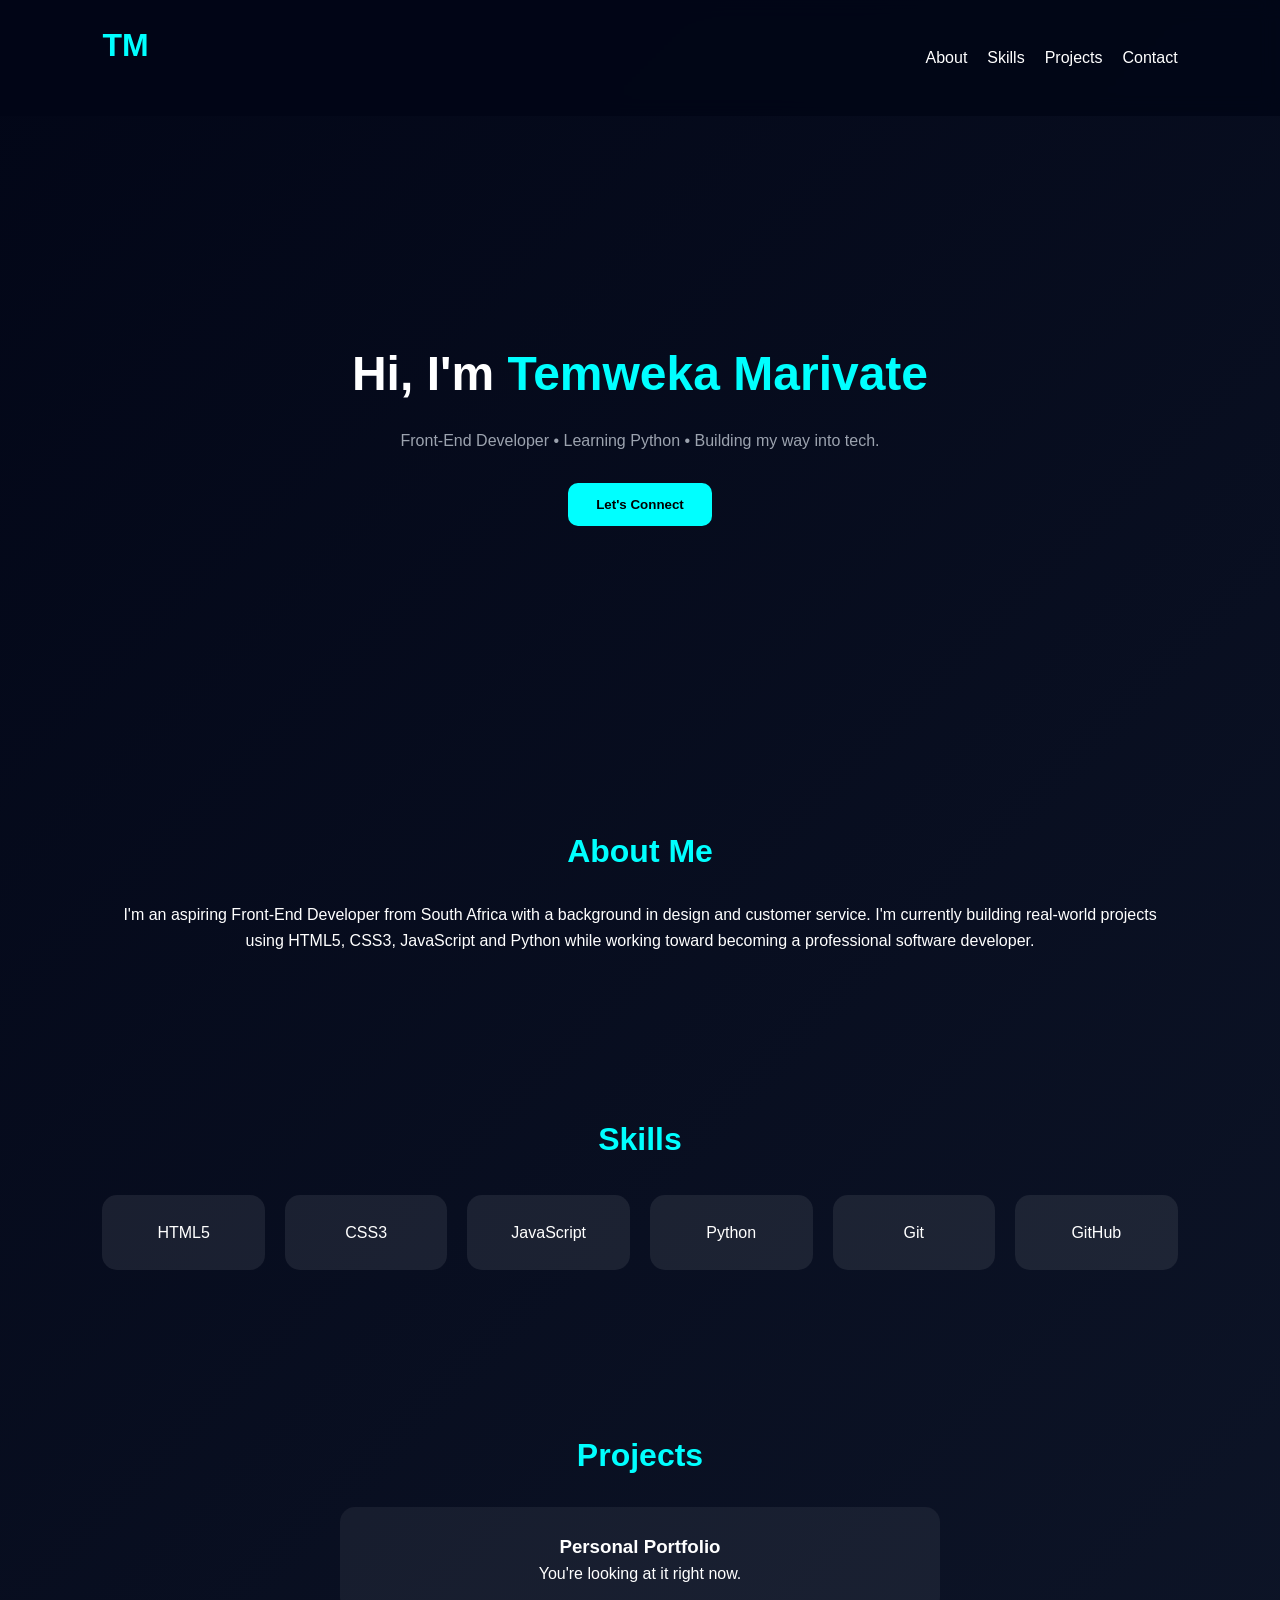
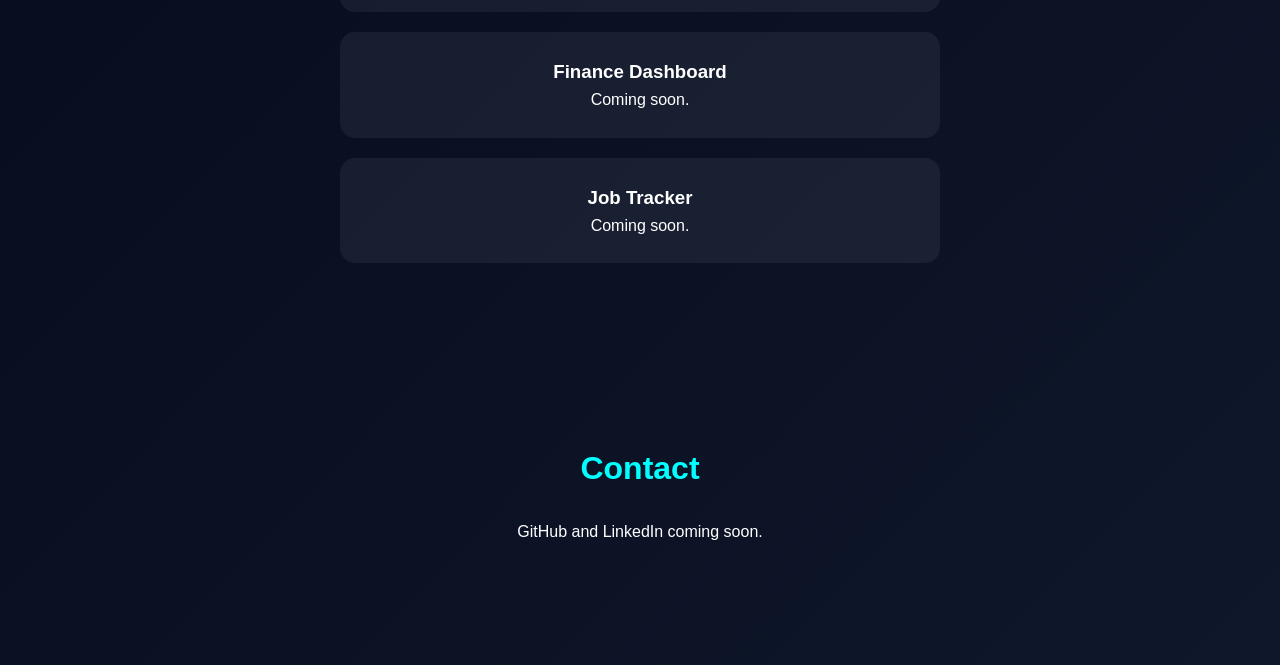
==== Portfolio/index.html @ 1a408f0f "Build portfolio landing page" ====
<!DOCTYPE html>
<html lang="en">
<head>
    <meta charset="UTF-8">
    <meta name="viewport" content="width=device-width, initial-scale=1.0">
    <title>Temweka Marivate | Front-End Developer</title>
    <link rel="stylesheet" href="style.css">
</head>
<body>

<nav>
    <h2>TM</h2>

    <ul>
        <li><a href="#about">About</a></li>
        <li><a href="#skills">Skills</a></li>
        <li><a href="#projects">Projects</a></li>
        <li><a href="#contact">Contact</a></li>
    </ul>
</nav>

<header class="hero">

    <h1>Hi, I'm <span>Temweka Marivate</span></h1>

    <p>
        Front-End Developer • Learning Python • Building my way into tech.
    </p>

    <button id="helloBtn">
        Let's Connect
    </button>

</header>

<section id="about">

    <h2>About Me</h2>

    <p>
        I'm an aspiring Front-End Developer from South Africa with a background
        in design and customer service. I'm currently building real-world
        projects using HTML5, CSS3, JavaScript and Python while working toward
        becoming a professional software developer.
    </p>

</section>

<section id="skills">

    <h2>Skills</h2>

    <div class="cards">

        <div class="card">HTML5</div>

        <div class="card">CSS3</div>

        <div class="card">JavaScript</div>

        <div class="card">Python</div>

        <div class="card">Git</div>

        <div class="card">GitHub</div>

    </div>

</section>

<section id="projects">

    <h2>Projects</h2>

    <div class="project-card">
        <h3>Personal Portfolio</h3>
        <p>You're looking at it right now.</p>
    </div>

    <div class="project-card">
        <h3>Finance Dashboard</h3>
        <p>Coming soon.</p>
    </div>

    <div class="project-card">
        <h3>Job Tracker</h3>
        <p>Coming soon.</p>
    </div>

</section>

<section id="contact">

    <h2>Contact</h2>

    <p>GitHub and LinkedIn coming soon.</p>

</section>

<script src="script.js"></script>

</body>
</html>
---- Portfolio/style.css ----
*{
margin:0;
padding:0;
box-sizing:border-box;
}

html{
scroll-behavior:smooth;
}

body{
font-family:Arial,sans-serif;
background:linear-gradient(135deg,#020617,#0f172a);
color:white;
line-height:1.6;
}

nav{
display:flex;
justify-content:space-between;
align-items:center;
padding:20px 8%;
position:sticky;
top:0;
background:rgba(2,6,23,.9);
backdrop-filter:blur(10px);
}

nav ul{
display:flex;
gap:20px;
list-style:none;
}

nav a{
color:white;
text-decoration:none;
}

.hero{
min-height:70vh;
display:flex;
flex-direction:column;
justify-content:center;
align-items:center;
text-align:center;
padding:20px;
}

.hero h1{
font-size:3rem;
margin-bottom:15px;
}

.hero span{
color:cyan;
}

.hero p{
max-width:600px;
color:#9ca3af;
margin-bottom:30px;
}

button{
padding:14px 28px;
background:cyan;
border:none;
border-radius:10px;
font-weight:bold;
cursor:pointer;
transition:.3s;
}

button:hover{
transform:translateY(-4px);
box-shadow:0 10px 25px rgba(0,255,255,.3);
}

section{
padding:80px 8%;
text-align:center;
}

h2{
color:cyan;
margin-bottom:25px;
font-size:2rem;
}

.cards{
display:grid;
grid-template-columns:repeat(auto-fit,minmax(140px,1fr));
gap:20px;
margin-top:30px;
}

.card{
background:rgba(255,255,255,.08);
padding:25px;
border-radius:15px;
transition:.3s;
}

.card:hover{
transform:translateY(-6px);
}

.project-card{
background:rgba(255,255,255,.06);
padding:25px;
margin:20px auto;
max-width:600px;
border-radius:15px;
transition:.3s;
}

.project-card:hover{
transform:translateY(-5px);
border:1px solid cyan;
}

#contact{
padding-bottom:120px;
}

@media(max-width:700px){

nav{
flex-direction:column;
gap:15px;
}

nav ul{
flex-wrap:wrap;
justify-content:center;
}

.hero h1{
font-size:2.2rem;
}

}
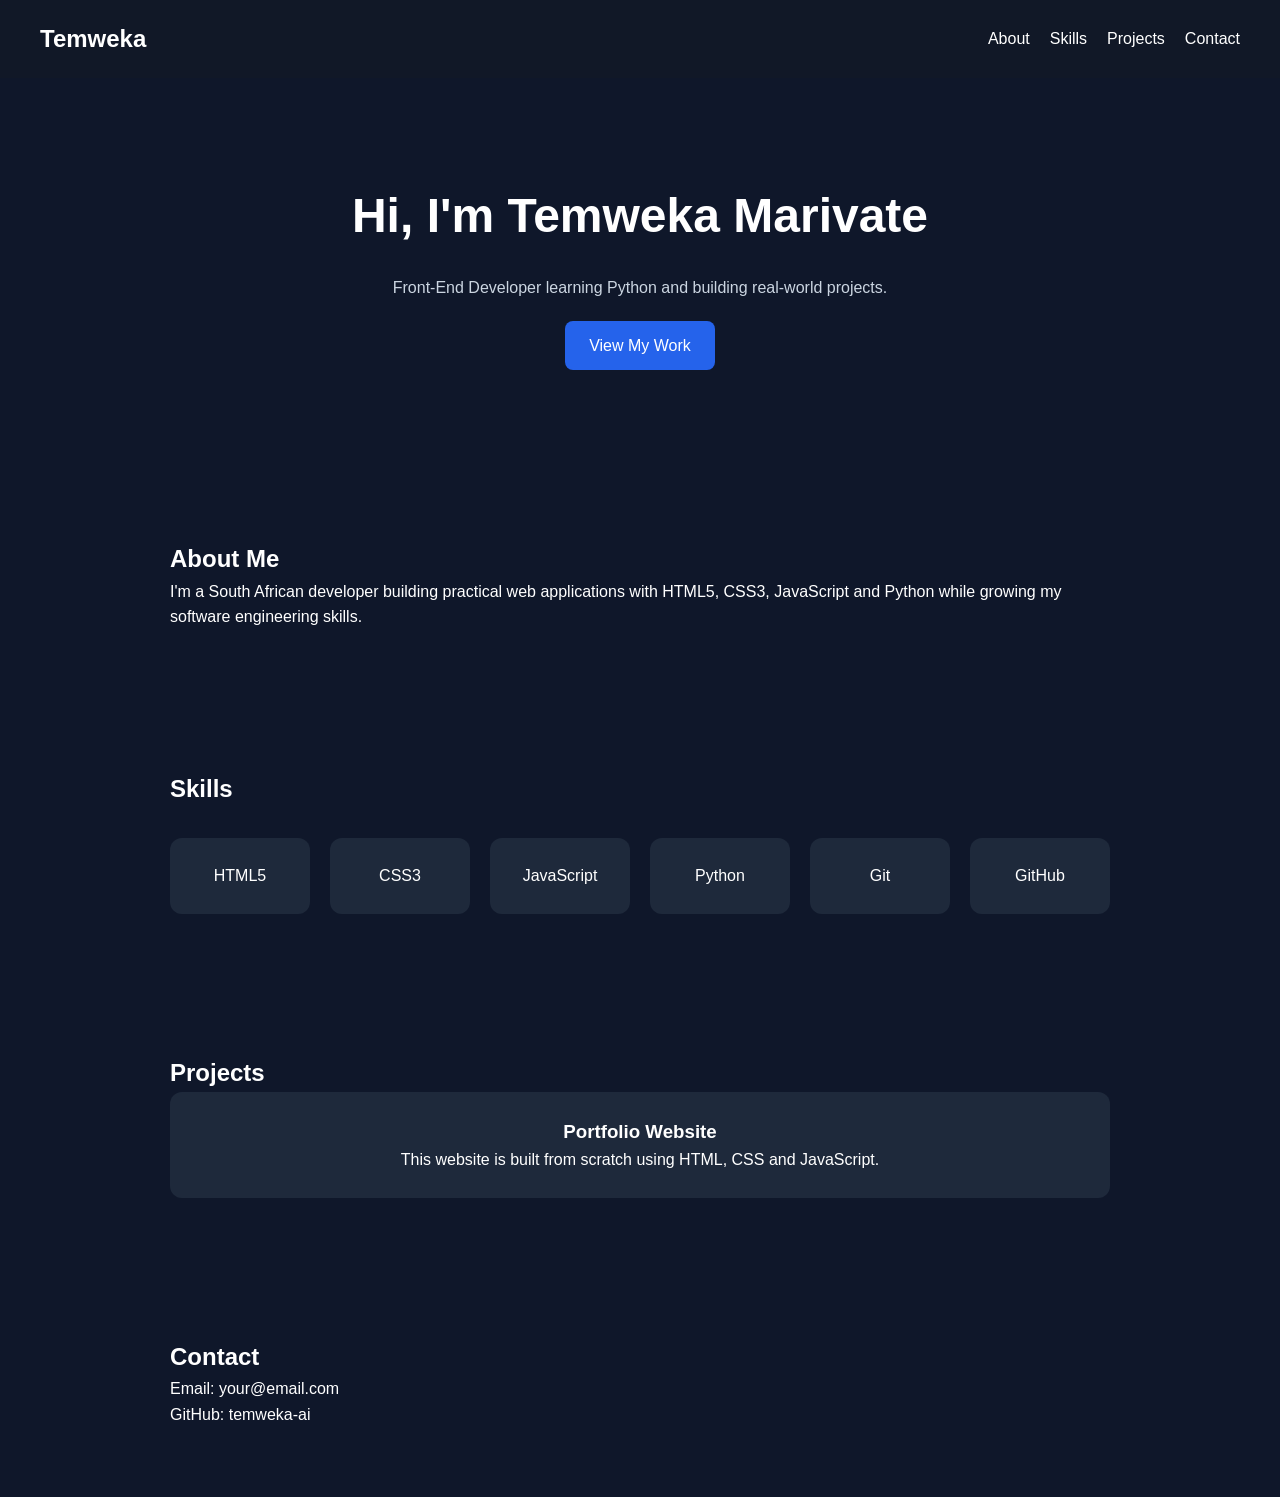
==== commit 425f6150: "Create portfolio landing page sections" ====
--- a/Portfolio/index.html
+++ b/Portfolio/index.html
@@ -9,7 +9,7 @@
 <body>
 
 <nav>
-    <h2>TM</h2>
+    <h2>Temweka</h2>
 
     <ul>
         <li><a href="#about">About</a></li>
@@ -21,15 +21,11 @@
 
 <header class="hero">
 
-    <h1>Hi, I'm <span>Temweka Marivate</span></h1>
+    <h1>Hi, I'm Temweka Marivate</h1>
 
-    <p>
-        Front-End Developer • Learning Python • Building my way into tech.
-    </p>
+    <p>Front-End Developer learning Python and building real-world projects.</p>
 
-    <button id="helloBtn">
-        Let's Connect
-    </button>
+    <a href="#projects" class="btn">View My Work</a>
 
 </header>
 
@@ -38,10 +34,8 @@
     <h2>About Me</h2>
 
     <p>
-        I'm an aspiring Front-End Developer from South Africa with a background
-        in design and customer service. I'm currently building real-world
-        projects using HTML5, CSS3, JavaScript and Python while working toward
-        becoming a professional software developer.
+        I'm a South African developer building practical web applications with
+        HTML5, CSS3, JavaScript and Python while growing my software engineering skills.
     </p>
 
 </section>
@@ -50,18 +44,13 @@
 
     <h2>Skills</h2>
 
-    <div class="cards">
+    <div class="skills-grid">
 
         <div class="card">HTML5</div>
-
         <div class="card">CSS3</div>
-
         <div class="card">JavaScript</div>
-
         <div class="card">Python</div>
-
         <div class="card">Git</div>
-
         <div class="card">GitHub</div>
 
     </div>
@@ -73,18 +62,11 @@
     <h2>Projects</h2>
 
     <div class="project-card">
-        <h3>Personal Portfolio</h3>
-        <p>You're looking at it right now.</p>
-    </div>
 
-    <div class="project-card">
-        <h3>Finance Dashboard</h3>
-        <p>Coming soon.</p>
-    </div>
+        <h3>Portfolio Website</h3>
 
-    <div class="project-card">
-        <h3>Job Tracker</h3>
-        <p>Coming soon.</p>
+        <p>This website is built from scratch using HTML, CSS and JavaScript.</p>
+
     </div>
 
 </section>
@@ -93,7 +75,9 @@
 
     <h2>Contact</h2>
 
-    <p>GitHub and LinkedIn coming soon.</p>
+    <p>Email: your@email.com</p>
+
+    <p>GitHub: temweka-ai</p>
 
 </section>
 
--- a/Portfolio/style.css
+++ b/Portfolio/style.css
@@ -1,143 +1,77 @@
 *{
-margin:0;
-padding:0;
-box-sizing:border-box;
-}
-
-html{
-scroll-behavior:smooth;
+    margin:0;
+    padding:0;
+    box-sizing:border-box;
 }
 
 body{
-font-family:Arial,sans-serif;
-background:linear-gradient(135deg,#020617,#0f172a);
-color:white;
-line-height:1.6;
+    font-family:Arial,sans-serif;
+    background:#0f172a;
+    color:white;
+    line-height:1.6;
 }
 
 nav{
-display:flex;
-justify-content:space-between;
-align-items:center;
-padding:20px 8%;
-position:sticky;
-top:0;
-background:rgba(2,6,23,.9);
-backdrop-filter:blur(10px);
+    display:flex;
+    justify-content:space-between;
+    align-items:center;
+    padding:20px 40px;
+    background:#111827;
+    position:sticky;
+    top:0;
 }
 
 nav ul{
-display:flex;
-gap:20px;
-list-style:none;
+    display:flex;
+    gap:20px;
+    list-style:none;
 }
 
 nav a{
-color:white;
-text-decoration:none;
+    color:white;
+    text-decoration:none;
 }
 
 .hero{
-min-height:70vh;
-display:flex;
-flex-direction:column;
-justify-content:center;
-align-items:center;
-text-align:center;
-padding:20px;
+    text-align:center;
+    padding:100px 20px;
 }
 
 .hero h1{
-font-size:3rem;
-margin-bottom:15px;
-}
-
-.hero span{
-color:cyan;
+    font-size:3rem;
 }
 
 .hero p{
-max-width:600px;
-color:#9ca3af;
-margin-bottom:30px;
+    margin:20px 0;
+    color:#cbd5e1;
 }
 
-button{
-padding:14px 28px;
-background:cyan;
-border:none;
-border-radius:10px;
-font-weight:bold;
-cursor:pointer;
-transition:.3s;
-}
-
-button:hover{
-transform:translateY(-4px);
-box-shadow:0 10px 25px rgba(0,255,255,.3);
+.btn{
+    display:inline-block;
+    background:#2563eb;
+    color:white;
+    padding:12px 24px;
+    border-radius:8px;
+    text-decoration:none;
 }
 
 section{
-padding:80px 8%;
-text-align:center;
+    padding:70px 30px;
+    max-width:1000px;
+    margin:auto;
 }
 
-h2{
-color:cyan;
-margin-bottom:25px;
-font-size:2rem;
+.skills-grid{
+    display:grid;
+    grid-template-columns:repeat(auto-fit,minmax(120px,1fr));
+    gap:20px;
+    margin-top:30px;
 }
 
-.cards{
-display:grid;
-grid-template-columns:repeat(auto-fit,minmax(140px,1fr));
-gap:20px;
-margin-top:30px;
-}
-
-.card{
-background:rgba(255,255,255,.08);
-padding:25px;
-border-radius:15px;
-transition:.3s;
-}
-
-.card:hover{
-transform:translateY(-6px);
-}
-
+.card,
 .project-card{
-background:rgba(255,255,255,.06);
-padding:25px;
-margin:20px auto;
-max-width:600px;
-border-radius:15px;
-transition:.3s;
-}
-
-.project-card:hover{
-transform:translateY(-5px);
-border:1px solid cyan;
-}
-
-#contact{
-padding-bottom:120px;
-}
-
-@media(max-width:700px){
-
-nav{
-flex-direction:column;
-gap:15px;
-}
-
-nav ul{
-flex-wrap:wrap;
-justify-content:center;
-}
-
-.hero h1{
-font-size:2.2rem;
-}
-
+    background:#1e293b;
+    padding:25px;
+    border-radius:12px;
+    text-align:center;
 }
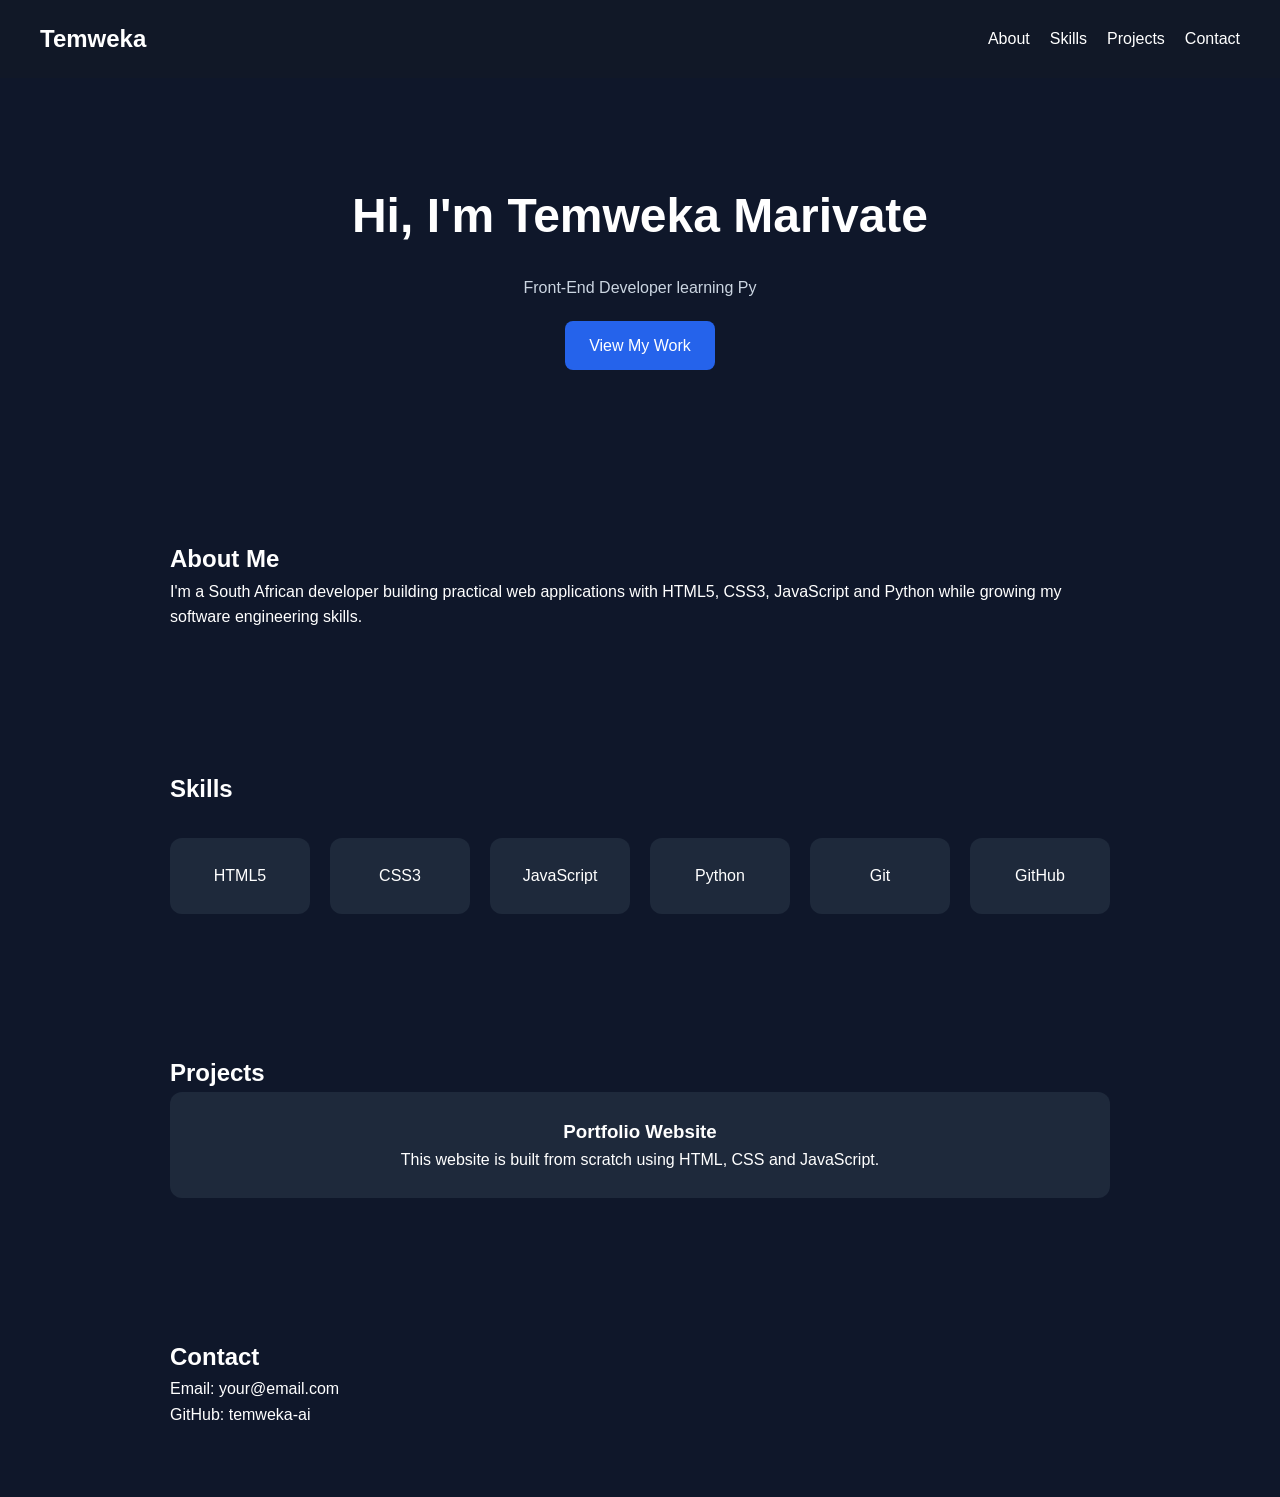
==== commit 85f3ae7d: "Add typing animation and responsive navigation" ====
--- a/Portfolio/index.html
+++ b/Portfolio/index.html
@@ -9,14 +9,18 @@
 <body>
 
 <nav>
+
     <h2>Temweka</h2>
 
-    <ul>
+    <button class="menu-btn" id="menuBtn">☰</button>
+
+    <ul id="navLinks">
         <li><a href="#about">About</a></li>
         <li><a href="#skills">Skills</a></li>
         <li><a href="#projects">Projects</a></li>
         <li><a href="#contact">Contact</a></li>
     </ul>
+
 </nav>
 
 <header class="hero">
--- a/Portfolio/style.css
+++ b/Portfolio/style.css
@@ -1,3 +1,7 @@
+html{
+    scroll-behavior:smooth;
+}
+
 *{
     margin:0;
     padding:0;
@@ -30,6 +34,11 @@
 nav a{
     color:white;
     text-decoration:none;
+    transition:0.3s;
+}
+
+nav a:hover{
+    color:#60a5fa;
 }
 
 .hero{
@@ -74,4 +83,41 @@
     padding:25px;
     border-radius:12px;
     text-align:center;
+}
+
+.menu-btn{
+    display:none;
+    background:none;
+    border:none;
+    color:white;
+    font-size:28px;
+    cursor:pointer;
+}
+
+@media(max-width:768px){
+
+    nav{
+        flex-wrap:wrap;
+    }
+
+    .menu-btn{
+        display:block;
+    }
+
+    nav ul{
+        display:none;
+        width:100%;
+        flex-direction:column;
+        margin-top:20px;
+        gap:15px;
+    }
+
+    nav ul.show{
+        display:flex;
+    }
+
+    .hero h1{
+        font-size:2.2rem;
+    }
+
 }
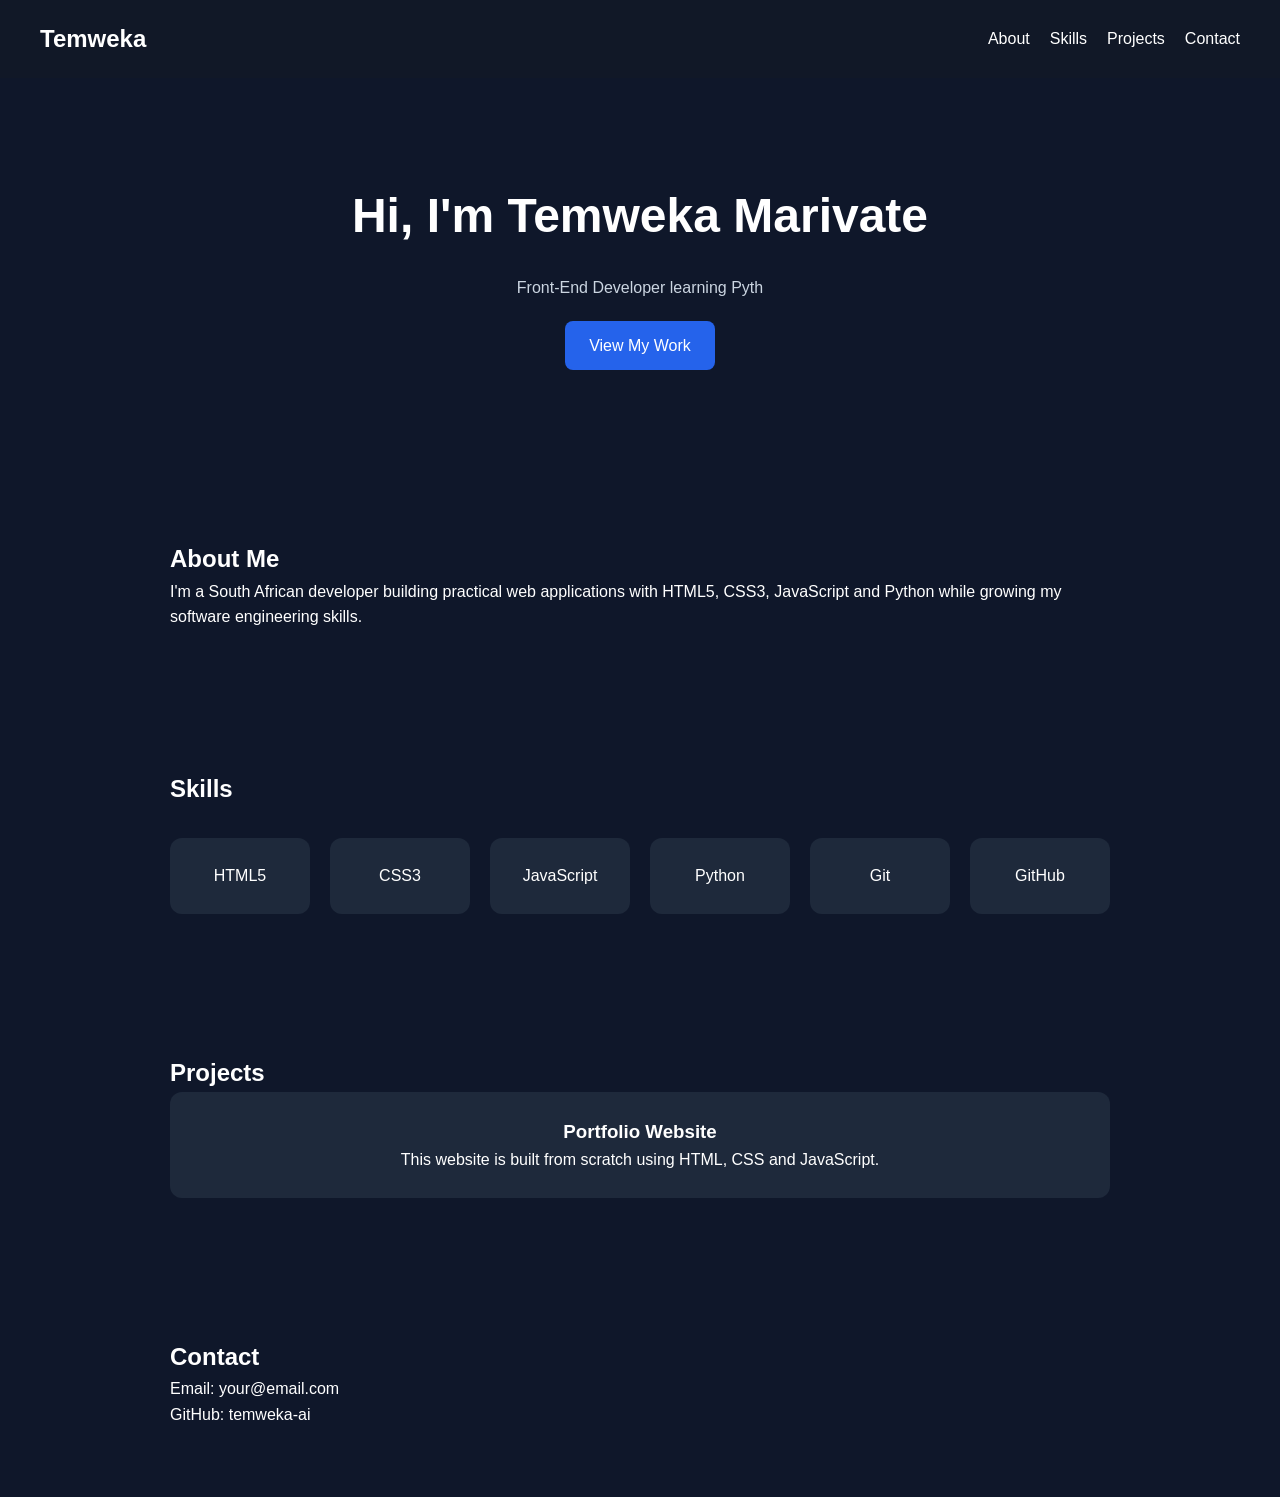
==== commit 498a5338: "Fix navbar overlapping section cards" ====
--- a/Portfolio/index.html
+++ b/Portfolio/index.html
@@ -33,7 +33,7 @@
 
 </header>
 
-<section id="about">
+<section id="about" class="hidden">
 
     <h2>About Me</h2>
 
@@ -44,7 +44,7 @@
 
 </section>
 
-<section id="skills">
+<section id="skills" class="hidden">
 
     <h2>Skills</h2>
 
@@ -61,7 +61,7 @@
 
 </section>
 
-<section id="projects">
+<section id="projects" class="hidden">
 
     <h2>Projects</h2>
 
@@ -75,7 +75,7 @@
 
 </section>
 
-<section id="contact">
+<section id="contact" class="hidden">
 
     <h2>Contact</h2>
 
--- a/Portfolio/style.css
+++ b/Portfolio/style.css
@@ -23,6 +23,7 @@
     background:#111827;
     position:sticky;
     top:0;
+    z-index:1000;
 }
 
 nav ul{
@@ -62,12 +63,19 @@
     padding:12px 24px;
     border-radius:8px;
     text-decoration:none;
+    transition:transform .25s ease, background .25s ease;
+}
+
+.btn:hover{
+    background:#3b82f6;
+    transform:translateY(-3px);
 }
 
 section{
     padding:70px 30px;
     max-width:1000px;
     margin:auto;
+    scroll-margin-top:80px;
 }
 
 .skills-grid{
@@ -120,4 +128,33 @@
         font-size:2.2rem;
     }
 
+}
+
+.hero{
+    animation:fadeIn 1s ease;
+}
+
+@keyframes fadeIn{
+
+    from{
+        opacity:0;
+        transform:translateY(20px);
+    }
+
+    to{
+        opacity:1;
+        transform:translateY(0);
+    }
+
+}
+
+.hidden{
+    opacity:0;
+    transform:translateY(40px);
+    transition:opacity .8s ease, transform .8s ease;
+}
+
+.show-section{
+    opacity:1;
+    transform:translateY(0);
 }
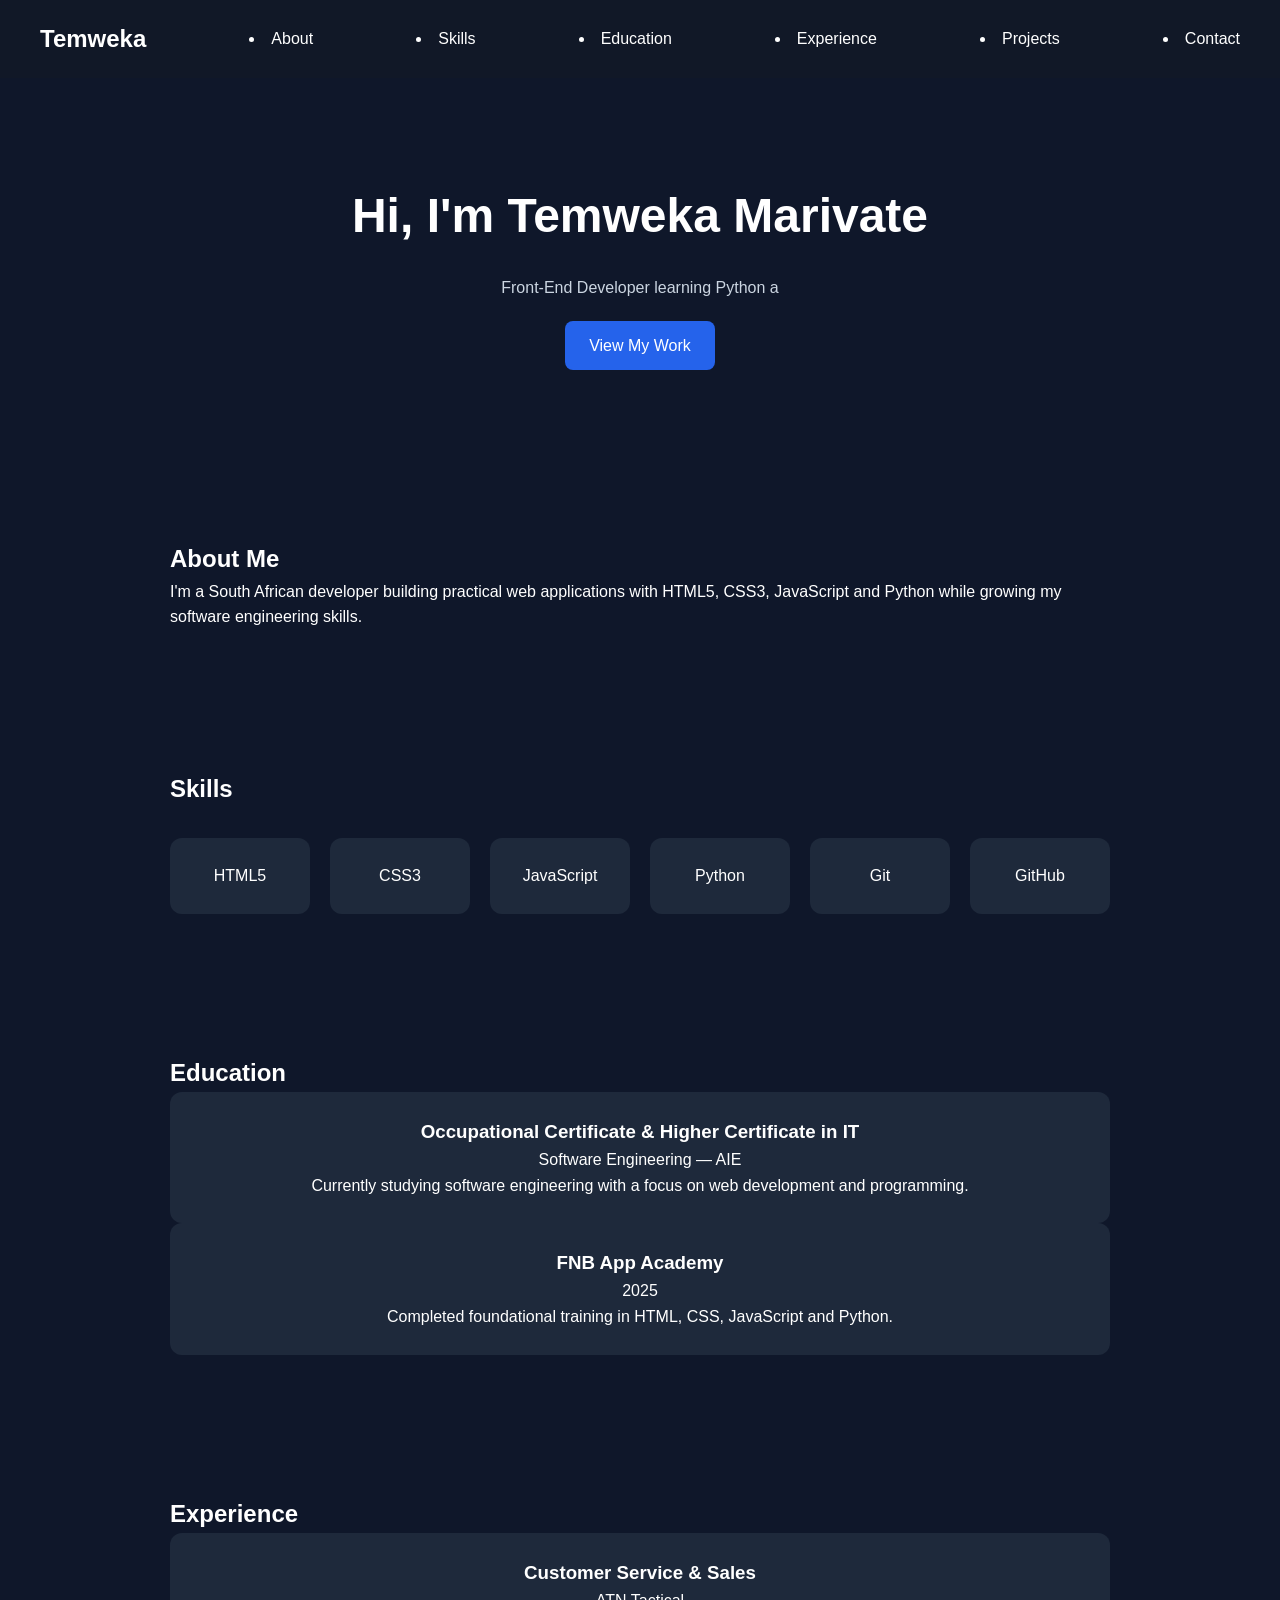
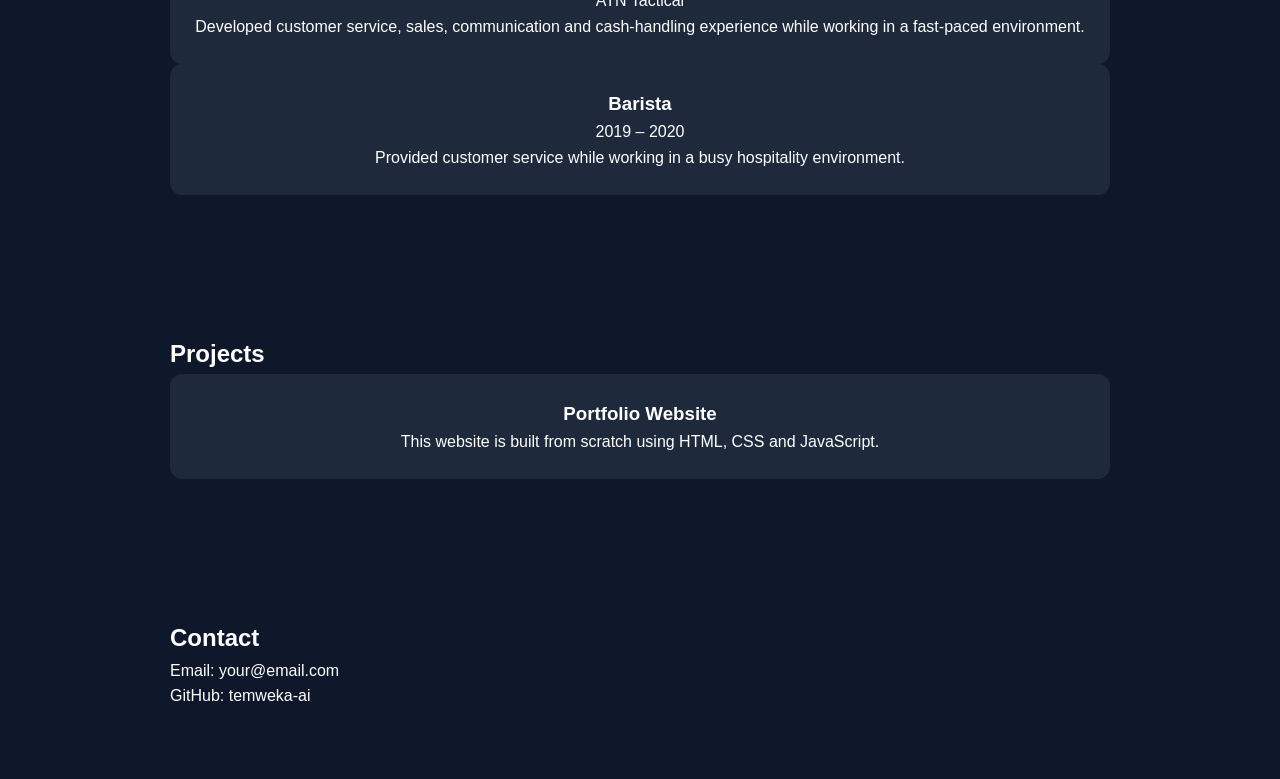
==== commit a8638b30: "Add education and experience sections" ====
--- a/Portfolio/index.html
+++ b/Portfolio/index.html
@@ -14,12 +14,12 @@
 
     <button class="menu-btn" id="menuBtn">☰</button>
 
-    <ul id="navLinks">
-        <li><a href="#about">About</a></li>
-        <li><a href="#skills">Skills</a></li>
-        <li><a href="#projects">Projects</a></li>
-        <li><a href="#contact">Contact</a></li>
-    </ul>
+    <li><a href="#about">About</a></li>
+<li><a href="#skills">Skills</a></li>
+<li><a href="#education">Education</a></li>
+<li><a href="#experience">Experience</a></li>
+<li><a href="#projects">Projects</a></li>
+<li><a href="#contact">Contact</a></li>
 
 </nav>
 
@@ -61,6 +61,58 @@
 
 </section>
 
+<section id="education" class="hidden">
+
+    <h2>Education</h2>
+
+    <div class="project-card">
+
+        <h3>Occupational Certificate & Higher Certificate in IT</h3>
+
+        <p>Software Engineering — AIE</p>
+
+        <p>Currently studying software engineering with a focus on web development and programming.</p>
+
+    </div>
+
+    <div class="project-card">
+
+        <h3>FNB App Academy</h3>
+
+        <p>2025</p>
+
+        <p>Completed foundational training in HTML, CSS, JavaScript and Python.</p>
+
+    </div>
+
+</section>
+
+<section id="experience" class="hidden">
+
+    <h2>Experience</h2>
+
+    <div class="project-card">
+
+        <h3>Customer Service & Sales</h3>
+
+        <p>ATN Tactical</p>
+
+        <p>Developed customer service, sales, communication and cash-handling experience while working in a fast-paced environment.</p>
+
+    </div>
+
+    <div class="project-card">
+
+        <h3>Barista</h3>
+
+        <p>2019 – 2020</p>
+
+        <p>Provided customer service while working in a busy hospitality environment.</p>
+
+    </div>
+
+</section>
+
 <section id="projects" class="hidden">
 
     <h2>Projects</h2>
